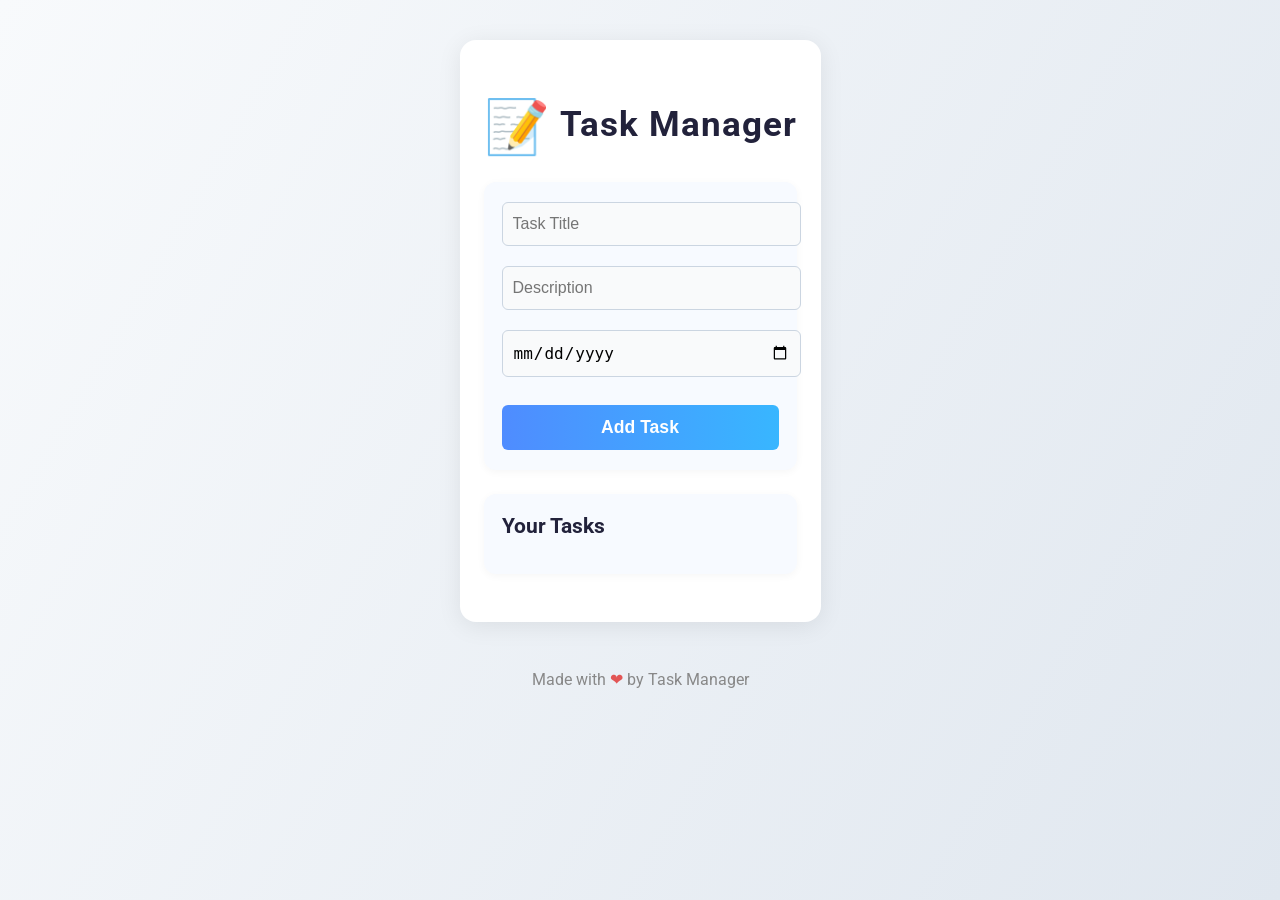
==== src/main/resources/static/tasks.html @ 3b7f299b "first commit" ====
<!DOCTYPE html>
<html lang="en">
<head>
    <meta charset="UTF-8">
    <meta name="viewport" content="width=device-width, initial-scale=1.0">
    <title>Task Manager</title>
    <link rel="stylesheet" href="style.css">
    <link href="https://fonts.googleapis.com/css2?family=Roboto:wght@400;700&display=swap" rel="stylesheet">
</head>
<body>
    <div class="container">
        <header>
            <h1><span class="icon">📝</span> Task Manager</h1>
        </header>
        <form id="taskForm" class="card">
            <div class="form-group">
                <input type="text" id="title" name="title" placeholder="Task Title" required>
            </div>
            <div class="form-group">
                <input type="text" id="description" name="description" placeholder="Description">
            </div>
            <div class="form-group">
                <input type="date" id="dueDate" name="dueDate">
            </div>
            <button type="submit" class="btn-primary">Add Task</button>
        </form>
        <section class="tasks-section card">
            <h2>Your Tasks</h2>
            <ul id="taskList" class="task-list"></ul>
        </section>
    </div>
    <footer>
        <p>Made with <span style="color:#e25555">&#10084;</span> by Task Manager</p>
    </footer>
    <script src="script.js"></script>
</body>
</html>
---- src/main/resources/static/style.css ----
body {
    font-family: 'Roboto', Arial, sans-serif;
    background: linear-gradient(120deg, #f8fafc 0%, #e0e7ef 100%);
    margin: 0;
    padding: 0;
    min-height: 100vh;
    display: flex;
    flex-direction: column;
}

.container {
    max-width: 500px;
    margin: 40px auto 0 auto;
    background: #fff;
    padding: 32px 24px 24px 24px;
    border-radius: 16px;
    box-shadow: 0 4px 24px rgba(0,0,0,0.08);
}

header h1 {
    text-align: center;
    color: #22223b;
    font-size: 2.2rem;
    margin-bottom: 24px;
    font-weight: 700;
    letter-spacing: 1px;
}
.icon {
    font-size: 1.5em;
    vertical-align: middle;
}

.card {
    background: #f7faff;
    border-radius: 12px;
    box-shadow: 0 2px 8px rgba(0,0,0,0.04);
    padding: 20px 18px;
    margin-bottom: 24px;
}

.form-group {
    margin-bottom: 14px;
}

input[type="text"], input[type="date"] {
    width: 100%;
    padding: 12px 10px;
    border: 1px solid #cbd5e1;
    border-radius: 6px;
    font-size: 1rem;
    margin-bottom: 6px;
    background: #f9fafb;
    transition: border 0.2s;
}
input[type="text"]:focus, input[type="date"]:focus {
    border: 1.5px solid #4f8cff;
    outline: none;
}

.btn-primary {
    width: 100%;
    padding: 12px;
    background: linear-gradient(90deg, #4f8cff 0%, #38b6ff 100%);
    color: #fff;
    border: none;
    border-radius: 6px;
    font-size: 1.1rem;
    font-weight: 600;
    cursor: pointer;
    transition: background 0.2s;
    margin-top: 8px;
}
.btn-primary:hover {
    background: linear-gradient(90deg, #38b6ff 0%, #4f8cff 100%);
}

.tasks-section h2 {
    margin-top: 0;
    color: #22223b;
    font-size: 1.3rem;
    margin-bottom: 16px;
}

.task-list {
    list-style: none;
    padding: 0;
    margin: 0;
}
.task-list li {
    background: #fff;
    margin-bottom: 12px;
    padding: 14px 12px;
    border-radius: 8px;
    display: flex;
    justify-content: space-between;
    align-items: center;
    box-shadow: 0 1px 4px rgba(0,0,0,0.04);
    transition: box-shadow 0.2s;
}
.task-list li:hover {
    box-shadow: 0 2px 8px rgba(0,0,0,0.10);
}
.task-list strong {
    color: #4f8cff;
    font-weight: 600;
}
.task-list button {
    background: #ff4f4f;
    color: #fff;
    border: none;
    border-radius: 4px;
    padding: 7px 14px;
    font-size: 0.95rem;
    cursor: pointer;
    transition: background 0.2s;
}
.task-list button:hover {
    background: #d90429;
}

footer {
    text-align: center;
    color: #888;
    margin: 32px 0 12px 0;
    font-size: 1rem;
}

@media (max-width: 600px) {
    .container {
        max-width: 98vw;
        padding: 10px 2vw 10px 2vw;
    }
    .card {
        padding: 12px 6px;
    }
    header h1 {
        font-size: 1.3rem;
    }
}
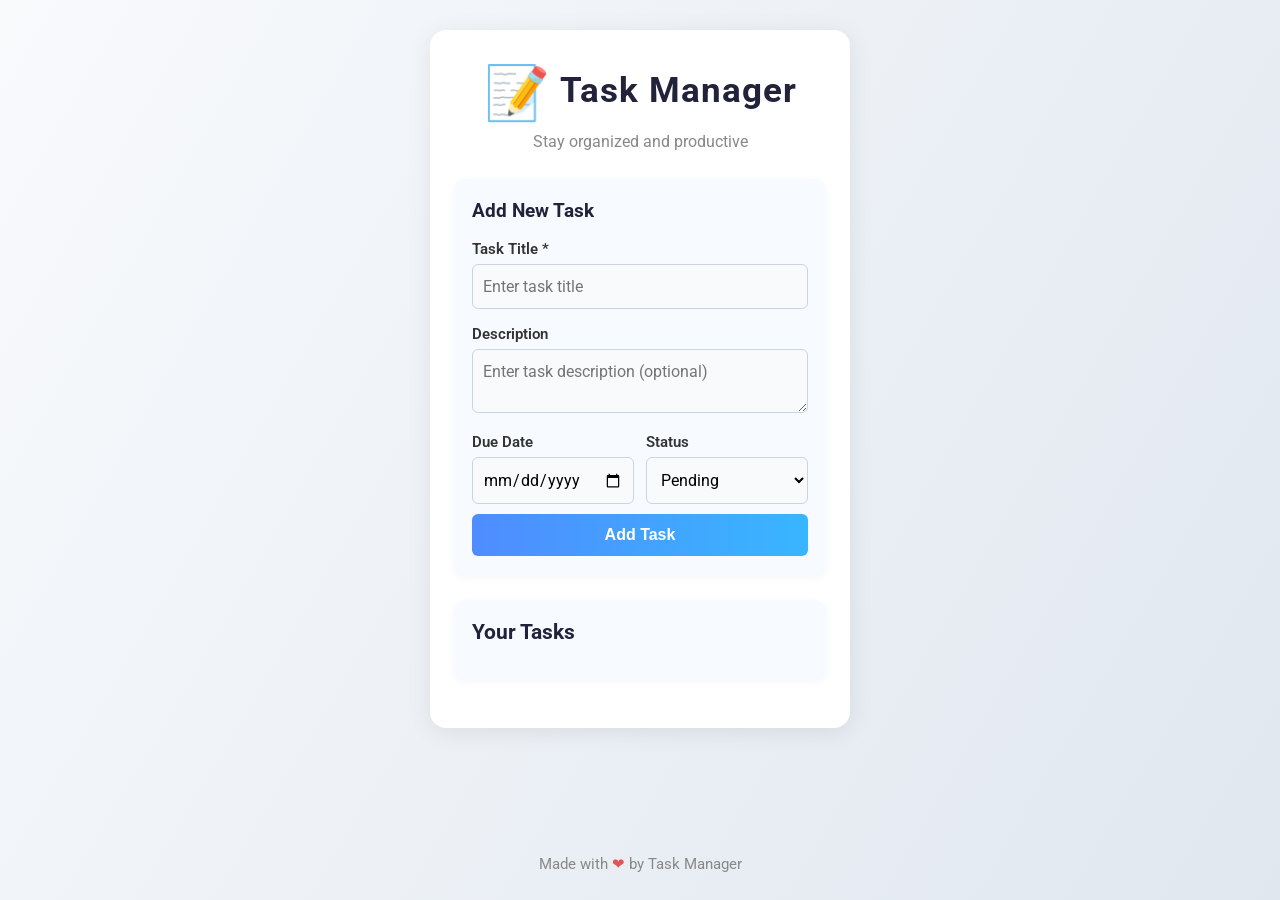
==== commit b28d5c97: "Updated project changes" ====
--- a/src/main/resources/static/tasks.html
+++ b/src/main/resources/static/tasks.html
@@ -11,18 +11,33 @@
     <div class="container">
         <header>
             <h1><span class="icon">📝</span> Task Manager</h1>
+            <p class="subtitle">Stay organized and productive</p>
         </header>
-        <form id="taskForm" class="card">
+        <form id="taskForm" class="card form-card">
+            <h3 id="formTitle">Add New Task</h3>
             <div class="form-group">
-                <input type="text" id="title" name="title" placeholder="Task Title" required>
+                <label for="title">Task Title *</label>
+                <input type="text" id="title" name="title" placeholder="Enter task title" required>
             </div>
             <div class="form-group">
-                <input type="text" id="description" name="description" placeholder="Description">
+                <label for="description">Description</label>
+                <textarea id="description" name="description" placeholder="Enter task description (optional)" rows="2"></textarea>
             </div>
-            <div class="form-group">
-                <input type="date" id="dueDate" name="dueDate">
+            <div class="form-row">
+                <div class="form-group half">
+                    <label for="dueDate">Due Date</label>
+                    <input type="date" id="dueDate" name="dueDate">
+                </div>
+                <div class="form-group half">
+                    <label for="status">Status</label>
+                    <select id="status" name="status">
+                        <option value="PENDING">Pending</option>
+                        <option value="IN_PROGRESS">In Progress</option>
+                        <option value="COMPLETED">Completed</option>
+                    </select>
+                </div>
             </div>
-            <button type="submit" class="btn-primary">Add Task</button>
+            <button type="submit" class="btn-primary" id="submitBtn">Add Task</button>
         </form>
         <section class="tasks-section card">
             <h2>Your Tasks</h2>
--- a/src/main/resources/static/style.css
+++ b/src/main/resources/static/style.css
@@ -1,3 +1,7 @@
+
+* {
+    box-sizing: border-box;
+}
 
 body {
     font-family: 'Roboto', Arial, sans-serif;
@@ -10,22 +14,34 @@
 }
 
 .container {
-    max-width: 500px;
-    margin: 40px auto 0 auto;
+    max-width: 600px;
+    margin: 30px auto;
     background: #fff;
     padding: 32px 24px 24px 24px;
     border-radius: 16px;
     box-shadow: 0 4px 24px rgba(0,0,0,0.08);
 }
 
+header {
+    text-align: center;
+    margin-bottom: 28px;
+}
+
 header h1 {
-    text-align: center;
     color: #22223b;
     font-size: 2.2rem;
-    margin-bottom: 24px;
+    margin: 0 0 8px 0;
     font-weight: 700;
     letter-spacing: 1px;
 }
+
+.subtitle {
+    color: #888;
+    font-size: 1rem;
+    margin: 0;
+    font-weight: 400;
+}
+
 .icon {
     font-size: 1.5em;
     vertical-align: middle;
@@ -39,40 +55,82 @@
     margin-bottom: 24px;
 }
 
+.form-card h3 {
+    margin-top: 0;
+    color: #22223b;
+    font-size: 1.2rem;
+    margin-bottom: 18px;
+}
+
 .form-group {
-    margin-bottom: 14px;
-}
-
-input[type="text"], input[type="date"] {
+    margin-bottom: 16px;
+}
+
+.form-group label {
+    display: block;
+    color: #333;
+    font-weight: 600;
+    margin-bottom: 6px;
+    font-size: 0.95rem;
+}
+
+input[type="text"], 
+input[type="date"], 
+textarea,
+select {
     width: 100%;
     padding: 12px 10px;
     border: 1px solid #cbd5e1;
     border-radius: 6px;
     font-size: 1rem;
-    margin-bottom: 6px;
     background: #f9fafb;
-    transition: border 0.2s;
-}
-input[type="text"]:focus, input[type="date"]:focus {
+    transition: border 0.2s, box-shadow 0.2s;
+    font-family: inherit;
+}
+
+input[type="text"]:focus, 
+input[type="date"]:focus,
+textarea:focus,
+select:focus {
     border: 1.5px solid #4f8cff;
     outline: none;
+    box-shadow: 0 0 0 3px rgba(79, 140, 255, 0.1);
+}
+
+textarea {
+    resize: vertical;
+}
+
+.form-row {
+    display: grid;
+    grid-template-columns: 1fr 1fr;
+    gap: 12px;
+}
+
+.form-group.half {
+    margin-bottom: 0;
 }
 
 .btn-primary {
     width: 100%;
-    padding: 12px;
+    padding: 12px 16px;
     background: linear-gradient(90deg, #4f8cff 0%, #38b6ff 100%);
     color: #fff;
     border: none;
     border-radius: 6px;
-    font-size: 1.1rem;
+    font-size: 1rem;
     font-weight: 600;
     cursor: pointer;
-    transition: background 0.2s;
-    margin-top: 8px;
-}
+    transition: background 0.2s, transform 0.1s;
+    margin-top: 10px;
+}
+
 .btn-primary:hover {
     background: linear-gradient(90deg, #38b6ff 0%, #4f8cff 100%);
+}
+
+.btn-primary:active {
+    transform: scale(0.98);
 }
 
 .tasks-section h2 {
@@ -87,54 +145,164 @@
     padding: 0;
     margin: 0;
 }
+
+.task-list .empty-state {
+    text-align: center;
+    color: #999;
+    padding: 40px 20px;
+    font-size: 1.1rem;
+}
+
 .task-list li {
     background: #fff;
     margin-bottom: 12px;
-    padding: 14px 12px;
+    padding: 16px;
     border-radius: 8px;
+    box-shadow: 0 1px 4px rgba(0,0,0,0.04);
+    transition: box-shadow 0.2s, transform 0.2s;
     display: flex;
     justify-content: space-between;
-    align-items: center;
-    box-shadow: 0 1px 4px rgba(0,0,0,0.04);
-    transition: box-shadow 0.2s;
-}
+    align-items: flex-start;
+    gap: 12px;
+}
+
 .task-list li:hover {
     box-shadow: 0 2px 8px rgba(0,0,0,0.10);
-}
+    transform: translateY(-2px);
+}
+
+.task-info {
+    flex: 1;
+}
+
+.task-header {
+    display: flex;
+    align-items: center;
+    gap: 10px;
+    margin-bottom: 8px;
+}
+
 .task-list strong {
-    color: #4f8cff;
+    color: #22223b;
+    font-weight: 700;
+    font-size: 1.05rem;
+}
+
+.status-badge {
+    display: inline-block;
+    padding: 4px 12px;
+    border-radius: 20px;
+    font-size: 0.75rem;
     font-weight: 600;
-}
-.task-list button {
-    background: #ff4f4f;
-    color: #fff;
+    text-transform: uppercase;
+    letter-spacing: 0.5px;
+}
+
+.status-badge.pending {
+    background: #fff4e6;
+    color: #ff9800;
+}
+
+.status-badge.in_progress {
+    background: #e3f2fd;
+    color: #2196f3;
+}
+
+.status-badge.completed {
+    background: #e8f5e9;
+    color: #4caf50;
+}
+
+.task-description {
+    color: #666;
+    margin: 6px 0;
+    font-size: 0.95rem;
+    line-height: 1.4;
+}
+
+.task-meta {
+    color: #999;
+    font-size: 0.85rem;
+}
+
+.task-actions {
+    display: flex;
+    gap: 8px;
+    flex-shrink: 0;
+}
+
+.btn-edit,
+.btn-delete {
+    padding: 8px 12px;
     border: none;
-    border-radius: 4px;
-    padding: 7px 14px;
-    font-size: 0.95rem;
+    border-radius: 6px;
+    font-size: 0.85rem;
+    font-weight: 600;
     cursor: pointer;
-    transition: background 0.2s;
-}
-.task-list button:hover {
-    background: #d90429;
+    transition: background 0.2s, transform 0.1s;
+    white-space: nowrap;
+}
+
+.btn-edit {
+    background: #e3f2fd;
+    color: #1976d2;
+}
+
+.btn-edit:hover {
+    background: #bbdefb;
+}
+
+.btn-delete {
+    background: #ffebee;
+    color: #c62828;
+}
+
+.btn-delete:hover {
+    background: #ffcdd2;
+}
+
+.btn-edit:active,
+.btn-delete:active {
+    transform: scale(0.98);
 }
 
 footer {
     text-align: center;
     color: #888;
-    margin: 32px 0 12px 0;
-    font-size: 1rem;
+    margin-top: auto;
+    padding: 20px 0 12px 0;
+    font-size: 0.95rem;
 }
 
 @media (max-width: 600px) {
     .container {
         max-width: 98vw;
-        padding: 10px 2vw 10px 2vw;
-    }
+        margin: 20px auto;
+        padding: 16px 12px;
+    }
+
     .card {
-        padding: 12px 6px;
-    }
+        padding: 14px 12px;
+    }
+
     header h1 {
-        font-size: 1.3rem;
-    }
-}
+        font-size: 1.8rem;
+    }
+
+    .form-row {
+        grid-template-columns: 1fr;
+    }
+
+    .task-list li {
+        flex-direction: column;
+    }
+
+    .task-actions {
+        width: 100%;
+    }
+
+    .btn-edit,
+    .btn-delete {
+        flex: 1;
+    }
+}
